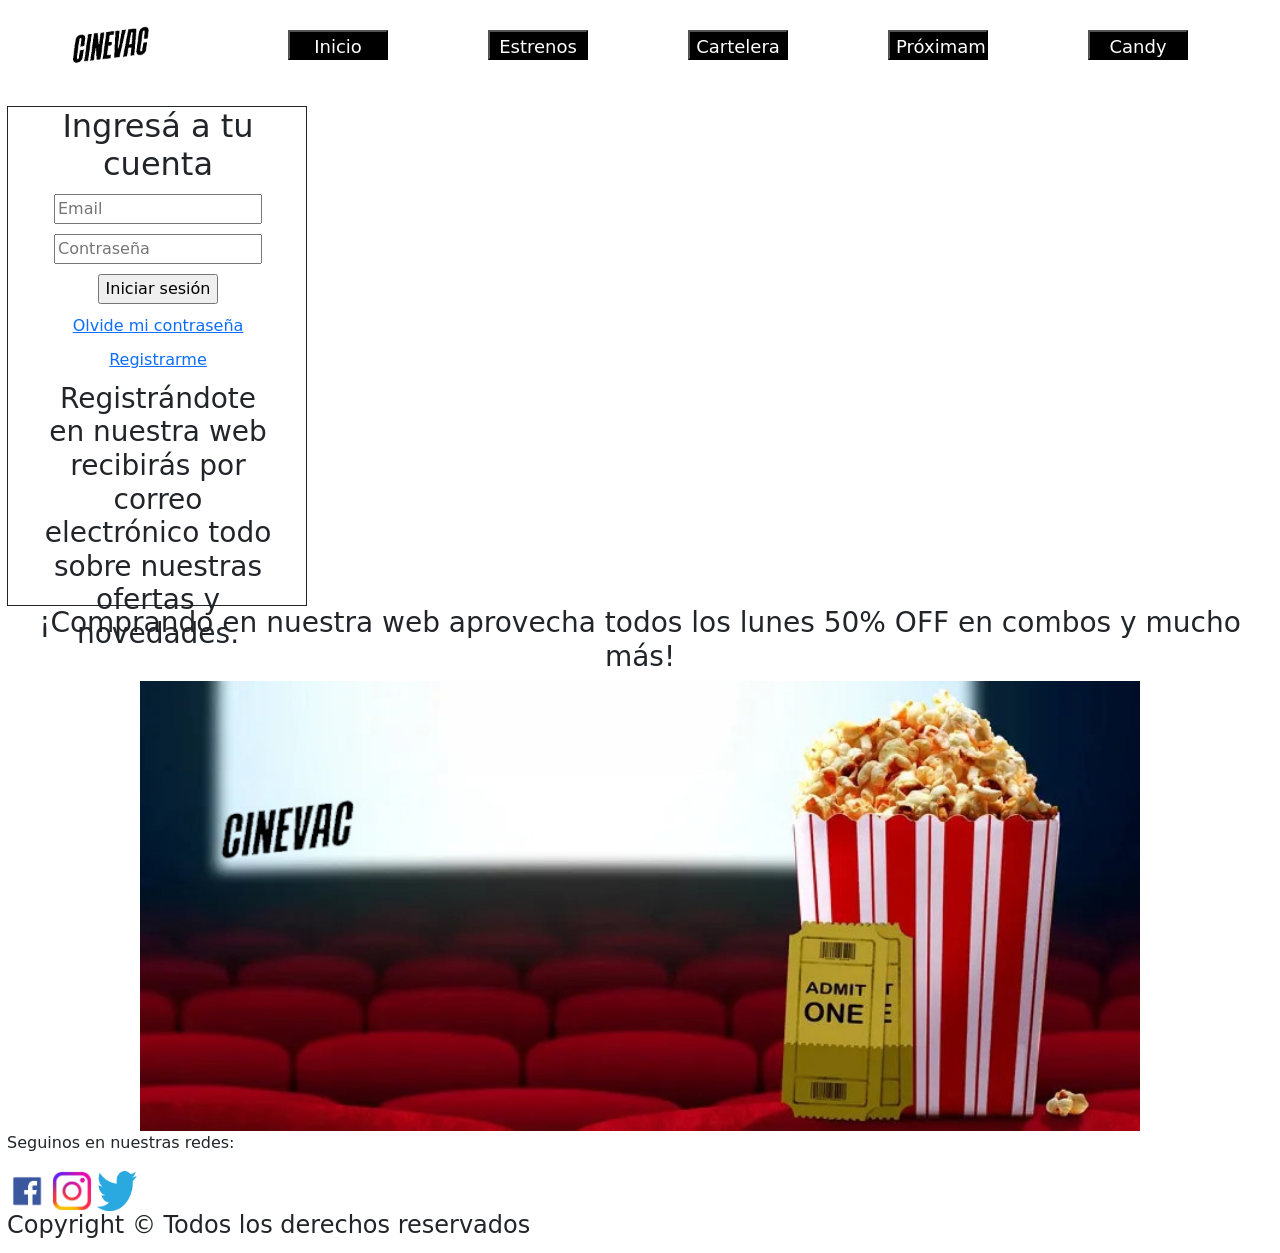
==== candy.html @ 1f055e92 "Mi primer commit" ====
<!DOCTYPE html>
<html>
<head>
		<title> CineVac </title>	
		<meta charset="utf-8">
		<meta name="viewport" content="width=device-width, initial-scale=1.0">
		<link rel="stylesheet" href="css/style.css">
		<link rel="icon" href="Recursos/logocinevac.png" />
		<link rel="preconnect" href="https://fonts.gstatic.com" crossorigin>
		<link href="https://fonts.googleapis.com/css2?family=Carlito:wght@400;700&display=swap" rel="stylesheet">
		<link href="https://cdn.jsdelivr.net/npm/bootstrap@5.3.0-alpha3/dist/css/bootstrap.min.css" rel="stylesheet" integrity="sha384-KK94CHFLLe+nY2dmCWGMq91rCGa5gtU4mk92HdvYe+M/SXH301p5ILy+dN9+nJOZ" crossorigin="anonymous">
		<script src="https://cdn.jsdelivr.net/npm/bootstrap@5.3.0-alpha3/dist/js/bootstrap.bundle.min.js" integrity="sha384-ENjdO4Dr2bkBIFxQpeoTz1HIcje39Wm4jDKdf19U8gI4ddQ3GYNS7NTKfAdVQSZe" crossorigin="anonymous"></script>
			<link>
</head>
		<meta name= "copyright" content= "google">
<body class="body">
	
	

	<header>  
		<nav class="navegador">
			<ul id="nav-list">
				<li><img class="logo-cvac" src="Recursos/logocinevac.png" alt="logo"/></li>
				<li><a href="Inicio.html" ><input type="button" value="Inicio" class="botones"/></a></li>
				<li><a href="estrenos.html" ><input type="button" value="Estrenos" class="botones"/></a></li>
				<li><a href="cartelera.html"><input type="button" value="Cartelera" class="botones"/></a></li>
				<li><a href="proximamente.html"><input type="button" value="Próximamente" class="botones"/></a></li>
				<li><a href="candy.html"><input type="button" value="Candy" class="botones"/></a></li>
			</ul>

		</nav>
	</header>
	<div>
			<div class="aside"> 
				<form>		
					
						<ul class="login">
							<li> <h2>Ingresá a tu cuenta</h2> </li>
							<li><input type="email" required="" placeholder="Email"></li>
							<li><input type="password" required="" placeholder="Contraseña"></li>
							<li><input id="btn_login" type="submit" value="Iniciar sesión"></li>
		
							<li><a href="#">Olvide mi contraseña</a></li>
							<li><a href="#"> Registrarme</a></li>
							<li><h3>Registrándote en nuestra web recibirás por correo electrónico todo sobre nuestras ofertas y novedades.</h3></li>
						</ul>
			
				</form>
			</div>
			<div class="contenedor_candy">
				<h3>¡Comprando en nuestra web aprovecha todos los lunes 50% OFF en combos y mucho más!</h3>
				<img class="foto_pocho" src="Recursos/head_cine.jpg">
			</div>
			</div>
			
				<footer class="footer">
				<p>Seguinos en nuestras redes:</p>
					<a href="#" target="_blank"> <img class="logo_red_soc"src="Recursos/logofb.png"></a>
					<a href="#" target="_blank"> <img class="logo_red_soc"src="Recursos/logoig.png"></a>
					<a href="#" target="_blank"> <img class="logo_red_soc"src="Recursos/logotw.png"></a>
					<h4>Copyright © Todos los derechos reservados</h4>
			  	</footer>
</body>
</html>
---- css/style.css ----
body {
  min-height: 100vh;
  display: grid;
  
  flex-direction: column;
  background-color: rgb(255, 255, 255);
  text-align: center;
  font-family: "Carlito", sans-serif;
  padding: 5px 7px 5px 7px;
  overflow-y: scroll;
  
 
  
}

.fuente_carlito {
  font-family: "Carlito", sans-serif;
}

.navegador {
  
  vertical-align: bottom;
  align-items: center;
  justify-content: center;
  background-color: rgb(255, 255, 255);

}

#nav-list {
  list-style-type:none;
  grid-template-columns: repeat(6, 200px);
  display: grid;
  justify-content: center;
}


#nav-list li {
  font-size: 18px;
  margin: 15px;
  
}

#nav-list li a {
  padding: 5px 7px 5px 7px; 
  text-decoration: none;
  
}


.logo-cvac {
  height: 50px;
  width: 80px;
  display: grid;
} 

/*barra de busqueda*/
.input {
  border-radius: 10px;
}
/*botones de arriba*/
.botones {
  height: 30px;
  width: 100px;
  margin: 10px;
  background-color: rgb(0, 0, 0);
  color: #ffffff;
  margin-bottom: 15px;

}
.botones:hover {
  background-color: rgb(6, 9, 212);
}

.contenedor img{
  height: 400px;
  width: 300px;
  
}
.contenedor iframe{
  margin-left: 10px;
  margin-right: 10px;
  height: 400px;
  width: 600px;
}
.mariobanner{
  display: inline-block;
  text-align: center;
  width: 950px;
  color: #000000;
}

.mariobanner img {
height: 400px;
}

.contenedor {
display: flex;
align-items: center;
justify-content: center;
margin-right: 100px;
margin-left: 100px;
background-color: rgb(0, 0, 0);

}

.contenedor p{
  width: 200px;
  color:#ffffff
}

.aside {
  float:left;
  width: 300px;
  height:500px;
  background-color: #ffffff;
  border: 1px;
  border-style: solid;
  text-align: center;
  justify-content: center;
  
}
.aside h2{
  text-align: center;
}

.login{
  list-style-type: none;
}

#btn_login:hover{
  background-color: rgb(206, 206, 211);
}

.login li{
  margin-bottom: 10px;
  margin-right: 30px;
}
.login h3{
  text-align: center;
}
.foto_pocho{
  height: 450px;
  
  width: 1000px;
}

.contenedor_candy{
  display: inline-block;
  align-items: center;
  justify-content: center; 
  text-align: center;
  
}

.logo_red_soc{
  height: 40px;
  width: 40px;
}

.footer{
margin-top: auto;
}


/* .navegador ul {
  list-style-type: none;
  text-align: center;
}
.navegador li {
  display: inline;
  text-align: center;
  margin: 0 10px 0 0;
}
navegador li a {
  padding: 5px 7px 5px 7px;
  color: #666;
  background-color: #eeeeee;
  border: 1px solid #ccc;
  text-decoration: none;
}
.navegador li a:hover {
  background-color: #333333;
  color: #ffffff;
}

.logo{
    
   margin: 0 auto;
} */
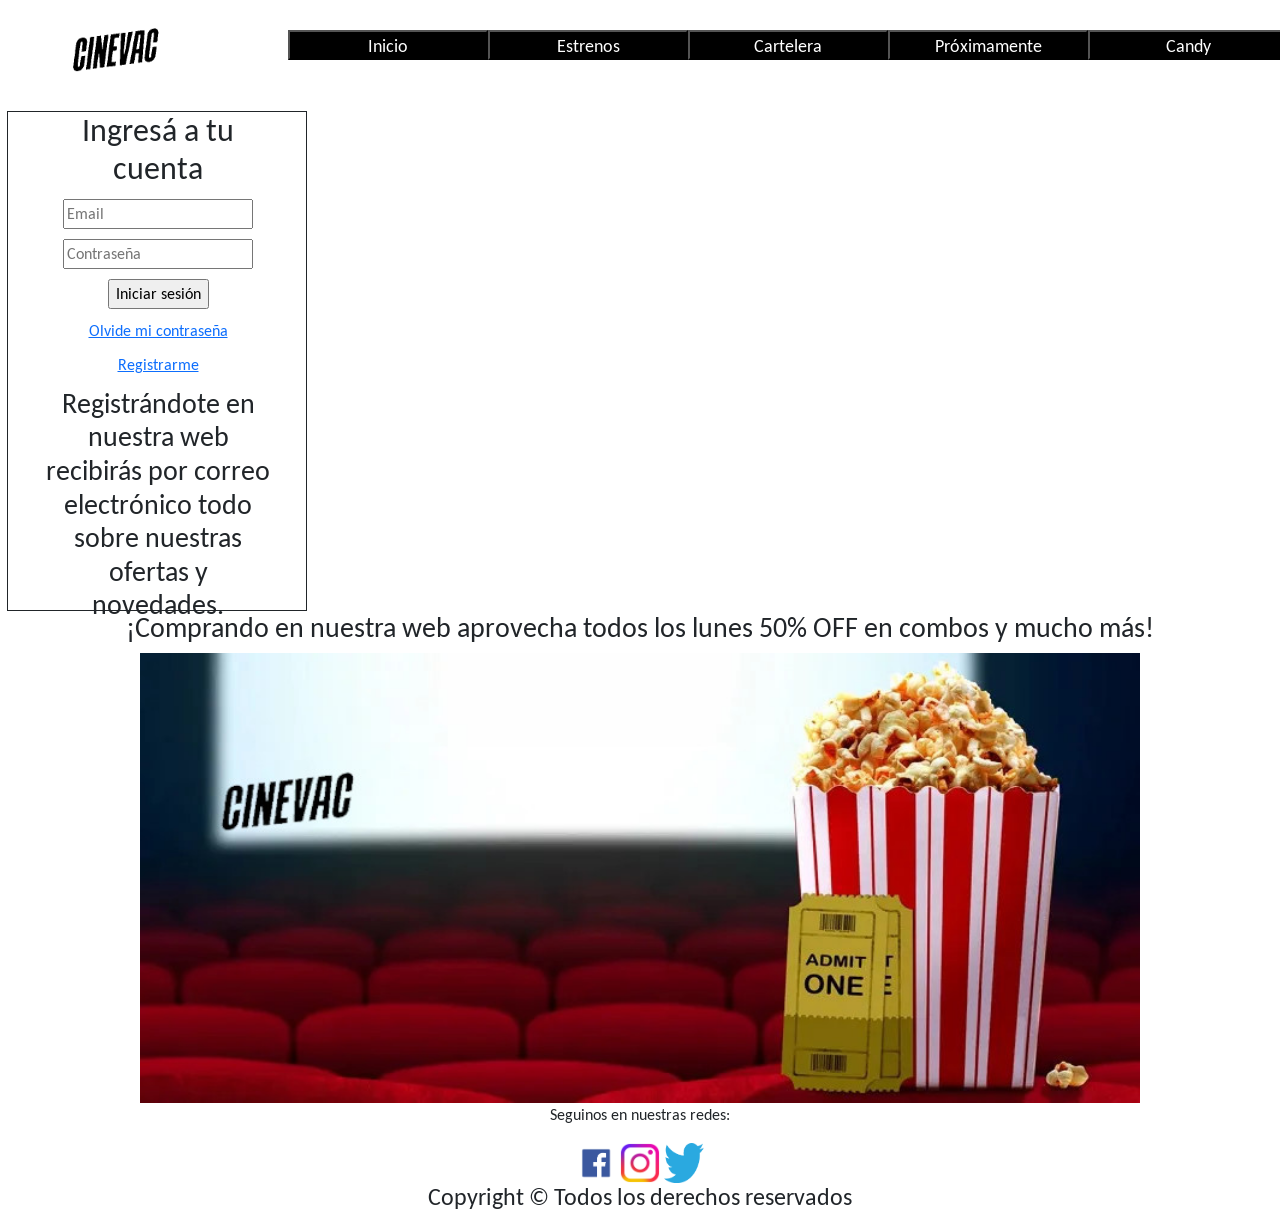
==== commit be59f870: "Primeros cambios para adaptar a boostrap" ====
--- a/candy.html
+++ b/candy.html
@@ -4,12 +4,13 @@
 		<title> CineVac </title>	
 		<meta charset="utf-8">
 		<meta name="viewport" content="width=device-width, initial-scale=1.0">
+		<link href="https://cdn.jsdelivr.net/npm/bootstrap@5.3.0-alpha3/dist/css/bootstrap.min.css" rel="stylesheet" integrity="sha384-KK94CHFLLe+nY2dmCWGMq91rCGa5gtU4mk92HdvYe+M/SXH301p5ILy+dN9+nJOZ" crossorigin="anonymous">
+    <script src="https://cdn.jsdelivr.net/npm/bootstrap@5.3.0-alpha3/dist/js/bootstrap.bundle.min.js" integrity="sha384-ENjdO4Dr2bkBIFxQpeoTz1HIcje39Wm4jDKdf19U8gI4ddQ3GYNS7NTKfAdVQSZe" crossorigin="anonymous"></script>
 		<link rel="stylesheet" href="css/style.css">
-		<link rel="icon" href="Recursos/logocinevac.png" />
+		<link rel="icon" href="Recursos/logocinevac.png"/>
 		<link rel="preconnect" href="https://fonts.gstatic.com" crossorigin>
 		<link href="https://fonts.googleapis.com/css2?family=Carlito:wght@400;700&display=swap" rel="stylesheet">
-		<link href="https://cdn.jsdelivr.net/npm/bootstrap@5.3.0-alpha3/dist/css/bootstrap.min.css" rel="stylesheet" integrity="sha384-KK94CHFLLe+nY2dmCWGMq91rCGa5gtU4mk92HdvYe+M/SXH301p5ILy+dN9+nJOZ" crossorigin="anonymous">
-		<script src="https://cdn.jsdelivr.net/npm/bootstrap@5.3.0-alpha3/dist/js/bootstrap.bundle.min.js" integrity="sha384-ENjdO4Dr2bkBIFxQpeoTz1HIcje39Wm4jDKdf19U8gI4ddQ3GYNS7NTKfAdVQSZe" crossorigin="anonymous"></script>
+		
 			<link>
 </head>
 		<meta name= "copyright" content= "google">
@@ -17,20 +18,19 @@
 	
 	
 
-	<header>  
+	<header>
 		<nav class="navegador">
-			<ul id="nav-list">
-				<li><img class="logo-cvac" src="Recursos/logocinevac.png" alt="logo"/></li>
-				<li><a href="Inicio.html" ><input type="button" value="Inicio" class="botones"/></a></li>
-				<li><a href="estrenos.html" ><input type="button" value="Estrenos" class="botones"/></a></li>
-				<li><a href="cartelera.html"><input type="button" value="Cartelera" class="botones"/></a></li>
-				<li><a href="proximamente.html"><input type="button" value="Próximamente" class="botones"/></a></li>
-				<li><a href="candy.html"><input type="button" value="Candy" class="botones"/></a></li>
+		  <ul id="nav-list">
+			<li><img class="logo-cvac" src="Recursos/logocinevac.png" alt="logo" /></li>
+			<li><a href="Inicio.html"><input type="button" value="Inicio" class="botones"/></a></li>
+			<li><a href="estrenos.html"><input type="button" value="Estrenos" class="botones"/></a></li>
+			<li><a href="cartelera.html"><input type="button" value="Cartelera" class="botones"/></a></li>
+			<li><a href="proximamente.html"><input type="button" value="Próximamente" class="botones"/></a></li>
+			<li><a href="candy.html"><input type="button" value="Candy" class="botones"/></a></li>
 			</ul>
-
-		</nav>
-	</header>
-	<div>
+		  </nav>
+	  </header>
+			<div>
 			<div class="aside"> 
 				<form>		
 					
--- a/css/style.css
+++ b/css/style.css
@@ -1,10 +1,9 @@
 
-body {
+.body {
   min-height: 100vh;
   display: grid;
-  
   flex-direction: column;
-  background-color: rgb(255, 255, 255);
+  background-color:  #ffffff;
   text-align: center;
   font-family: "Carlito", sans-serif;
   padding: 5px 7px 5px 7px;
@@ -19,12 +18,10 @@
 }
 
 .navegador {
-  
   vertical-align: bottom;
   align-items: center;
   justify-content: center;
-  background-color: rgb(255, 255, 255);
-
+  background-color: #ffffff;
 }
 
 #nav-list {
@@ -32,6 +29,7 @@
   grid-template-columns: repeat(6, 200px);
   display: grid;
   justify-content: center;
+  background-color: #ffffff
 }
 
 
@@ -49,9 +47,10 @@
 
 
 .logo-cvac {
-  height: 50px;
-  width: 80px;
+  height: 60px;
+  width: 90px;
   display: grid;
+  align-items: center;
 } 
 
 /*barra de busqueda*/
@@ -61,9 +60,9 @@
 /*botones de arriba*/
 .botones {
   height: 30px;
-  width: 100px;
+  width: 200px;
   margin: 10px;
-  background-color: rgb(0, 0, 0);
+  background-color: #000000;
   color: #ffffff;
   margin-bottom: 15px;
 
@@ -73,15 +72,16 @@
 }
 
 .contenedor img{
-  height: 400px;
-  width: 300px;
-  
+height: 400px;
+width: 350px;
 }
 .contenedor iframe{
   margin-left: 10px;
   margin-right: 10px;
   height: 400px;
-  width: 600px;
+  width: 500px;
+
+  
 }
 .mariobanner{
   display: inline-block;
@@ -92,20 +92,20 @@
 
 .mariobanner img {
 height: 400px;
+
 }
 
 .contenedor {
+
 display: flex;
 align-items: center;
 justify-content: center;
-margin-right: 100px;
-margin-left: 100px;
-background-color: rgb(0, 0, 0);
+background-color: #000000;
 
 }
-
+ 
 .contenedor p{
-  width: 200px;
+  
   color:#ffffff
 }
 
@@ -162,6 +162,15 @@
 margin-top: auto;
 }
 
+@media screen and (max-width: 576px){
+  .container{
+    width: 100%;
+  }
+   
+  }
+
+
+
 
 /* .navegador ul {
   list-style-type: none;
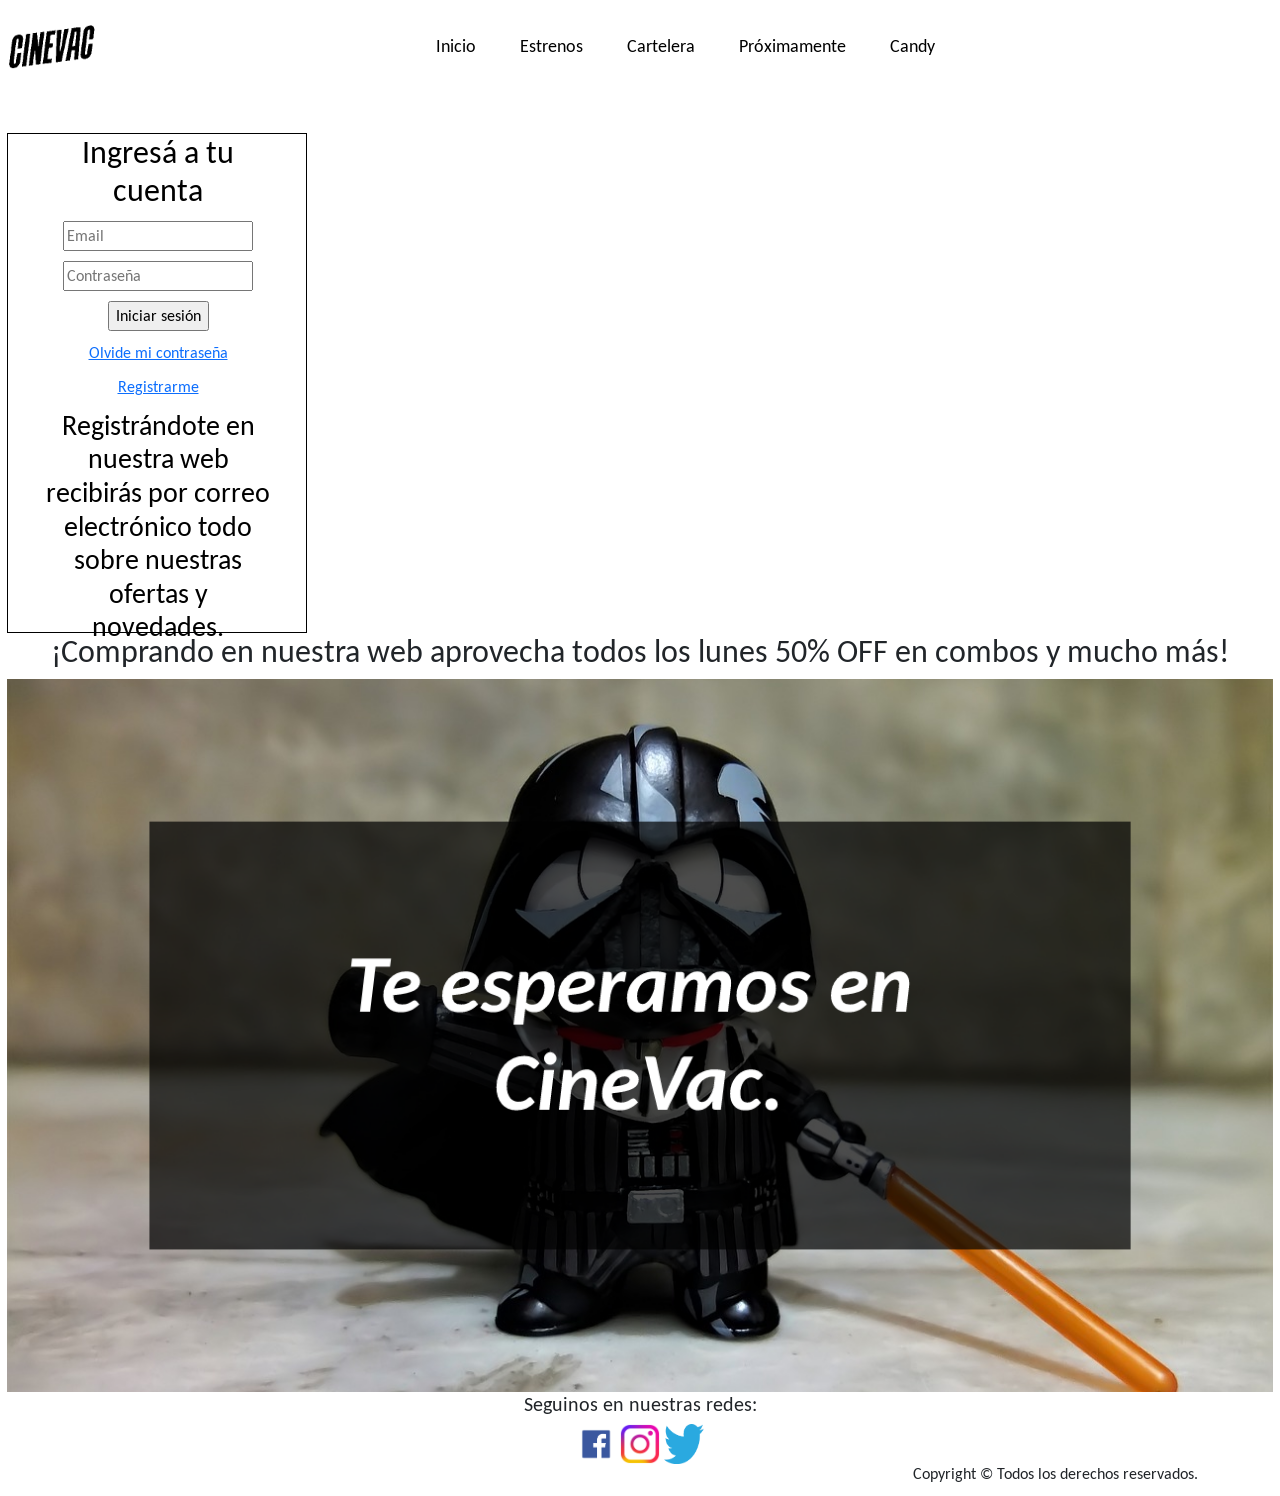
==== commit 68aa87e8: "se hicieron resposivos estrenos y cartelera, adaptandolos a vista mobile, se cambio la foto de candy" ====
--- a/candy.html
+++ b/candy.html
@@ -1,65 +1,75 @@
 <!DOCTYPE html>
 <html>
-<head>
+	<head>
 		<title> CineVac </title>	
 		<meta charset="utf-8">
 		<meta name="viewport" content="width=device-width, initial-scale=1.0">
 		<link href="https://cdn.jsdelivr.net/npm/bootstrap@5.3.0-alpha3/dist/css/bootstrap.min.css" rel="stylesheet" integrity="sha384-KK94CHFLLe+nY2dmCWGMq91rCGa5gtU4mk92HdvYe+M/SXH301p5ILy+dN9+nJOZ" crossorigin="anonymous">
-    <script src="https://cdn.jsdelivr.net/npm/bootstrap@5.3.0-alpha3/dist/js/bootstrap.bundle.min.js" integrity="sha384-ENjdO4Dr2bkBIFxQpeoTz1HIcje39Wm4jDKdf19U8gI4ddQ3GYNS7NTKfAdVQSZe" crossorigin="anonymous"></script>
+    	<script src="https://cdn.jsdelivr.net/npm/bootstrap@5.3.0-alpha3/dist/js/bootstrap.bundle.min.js" integrity="sha384-ENjdO4Dr2bkBIFxQpeoTz1HIcje39Wm4jDKdf19U8gI4ddQ3GYNS7NTKfAdVQSZe" crossorigin="anonymous"></script>
 		<link rel="stylesheet" href="css/style.css">
 		<link rel="icon" href="Recursos/logocinevac.png"/>
 		<link rel="preconnect" href="https://fonts.gstatic.com" crossorigin>
 		<link href="https://fonts.googleapis.com/css2?family=Carlito:wght@400;700&display=swap" rel="stylesheet">
-		
-			<link>
-</head>
 		<meta name= "copyright" content= "google">
-<body class="body">
-	
-	
+	</head>
 
-	<header>
-		<nav class="navegador">
-		  <ul id="nav-list">
-			<li><img class="logo-cvac" src="Recursos/logocinevac.png" alt="logo" /></li>
-			<li><a href="Inicio.html"><input type="button" value="Inicio" class="botones"/></a></li>
-			<li><a href="estrenos.html"><input type="button" value="Estrenos" class="botones"/></a></li>
-			<li><a href="cartelera.html"><input type="button" value="Cartelera" class="botones"/></a></li>
-			<li><a href="proximamente.html"><input type="button" value="Próximamente" class="botones"/></a></li>
-			<li><a href="candy.html"><input type="button" value="Candy" class="botones"/></a></li>
-			</ul>
-		  </nav>
-	  </header>
+	<body class="body">
+		<header>
+			<nav class="navbar navbar-expand-lg navbar-light">
+			<img src="Recursos/logocinevac.png" alt="logo" class="logo-cvac">
+			<div class="collapse navbar-collapse" id="nav-list">
+				<ul class="navbar-nav ml-auto">
+				<li class="nav-item"> <a class="nav-link" href="Inicio.html">Inicio</a></li>
+				<li class="nav-item"> <a class="nav-link" href="estrenos.html">Estrenos</a></li>
+				<li class="nav-item"> <a class="nav-link" href="cartelera.html">Cartelera</a></li>
+				<li class="nav-item"> <a class="nav-link" href="proximamente.html">Próximamente</a></li>
+				<li class="nav-item"> <a class="nav-link" href="candy.html">Candy</a></li>
+				</ul>
+			</div>
+			</nav>
+		</header>
+
 			<div>
-			<div class="aside"> 
-				<form>		
-					
+				<div class="aside"> 
+					<form>	
 						<ul class="login">
 							<li> <h2>Ingresá a tu cuenta</h2> </li>
 							<li><input type="email" required="" placeholder="Email"></li>
 							<li><input type="password" required="" placeholder="Contraseña"></li>
 							<li><input id="btn_login" type="submit" value="Iniciar sesión"></li>
-		
 							<li><a href="#">Olvide mi contraseña</a></li>
 							<li><a href="#"> Registrarme</a></li>
-							<li><h3>Registrándote en nuestra web recibirás por correo electrónico todo sobre nuestras ofertas y novedades.</h3></li>
+							<li><h3>Registrándote en nuestra web recibirás por correo electrónico todo sobre nuestras ofertas y novedades.</h3></li>	
 						</ul>
+
+					</form>
+				</div>
 			
-				</form>
+				<div class="contenedor_candy row">
+					<h2 class="text-center">¡Comprando en nuestra web aprovecha todos los lunes 50% OFF en combos y mucho más!</h2>
+						<div class="col-lg-6 col-sm-12"> 
+						</div>
+						<img class="img-fluid" src="Recursos/teesperamos.png">
+				</div>
 			</div>
-			<div class="contenedor_candy">
-				<h3>¡Comprando en nuestra web aprovecha todos los lunes 50% OFF en combos y mucho más!</h3>
-				<img class="foto_pocho" src="Recursos/head_cine.jpg">
-			</div>
-			</div>
-			
-				<footer class="footer">
-				<p>Seguinos en nuestras redes:</p>
-					<a href="#" target="_blank"> <img class="logo_red_soc"src="Recursos/logofb.png"></a>
-					<a href="#" target="_blank"> <img class="logo_red_soc"src="Recursos/logoig.png"></a>
-					<a href="#" target="_blank"> <img class="logo_red_soc"src="Recursos/logotw.png"></a>
-					<h4>Copyright © Todos los derechos reservados</h4>
-			  	</footer>
-</body>
+
+			<footer>
+				<div class="container">
+				  <div class="row">
+					<div class="col-12">
+					  <h5 class="col-12">Seguinos en nuestras redes:</h5>
+					  
+						<a href="#" target="_blank"><img class="logo_red_soc" src="Recursos/logofb.png" alt="Facebook"></a>
+						<a href="#" target="_blank"><img class="logo_red_soc" src="Recursos/logoig.png" alt="Instagram"></a>
+						<a href="#" target="_blank"><img class="logo_red_soc" src="Recursos/logotw.png" alt="Twitter"></a>
+					  </div>
+					</div>
+					<div class="col-12">
+					  <h6 class="text-end">Copyright © Todos los derechos reservados.</h6>
+					</div>
+				  </div>
+				
+			  </footer>
+	</body>
 </html>
   
--- a/css/style.css
+++ b/css/style.css
@@ -8,28 +8,21 @@
   font-family: "Carlito", sans-serif;
   padding: 5px 7px 5px 7px;
   overflow-y: scroll;
-  
- 
-  
 }
 
 .fuente_carlito {
   font-family: "Carlito", sans-serif;
 }
 
-.navegador {
-  vertical-align: bottom;
-  align-items: center;
-  justify-content: center;
-  background-color: #ffffff;
-}
 
 #nav-list {
   list-style-type:none;
   grid-template-columns: repeat(6, 200px);
   display: grid;
   justify-content: center;
-  background-color: #ffffff
+  background-color: #ffffff;
+  
+  
 }
 
 
@@ -42,9 +35,12 @@
 #nav-list li a {
   padding: 5px 7px 5px 7px; 
   text-decoration: none;
-  
+  color: #000000;
 }
 
+#nav-list li a:hover {
+  color: #002fff;
+}
 
 .logo-cvac {
   height: 60px;
@@ -68,16 +64,29 @@
 
 }
 .botones:hover {
-  background-color: rgb(6, 9, 212);
+  background-color: rgb(35, 33, 190);
+}
+
+.contenedor {
+  display: flex;
+  align-items: center;
+  justify-content: center ;
+  background-color: #000000;
+  width: 100%;
+}
+
+
+.contenedor p{
+  margin-left: 35px;
+  color:#ffffff
 }
 
 .contenedor img{
 height: 400px;
 width: 350px;
 }
+
 .contenedor iframe{
-  margin-left: 10px;
-  margin-right: 10px;
   height: 400px;
   width: 500px;
 
@@ -95,25 +104,14 @@
 
 }
 
-.contenedor {
-
-display: flex;
-align-items: center;
-justify-content: center;
-background-color: #000000;
-
-}
- 
-.contenedor p{
-  
-  color:#ffffff
-}
 
 .aside {
   float:left;
   width: 300px;
   height:500px;
+  margin-top: 45px;
   background-color: #ffffff;
+  color: #000000;
   border: 1px;
   border-style: solid;
   text-align: center;
@@ -128,29 +126,19 @@
   list-style-type: none;
 }
 
-#btn_login:hover{
-  background-color: rgb(206, 206, 211);
-}
-
 .login li{
   margin-bottom: 10px;
   margin-right: 30px;
+  
 }
-.login h3{
-  text-align: center;
-}
-.foto_pocho{
-  height: 450px;
-  
-  width: 1000px;
-}
+
 
 .contenedor_candy{
   display: inline-block;
   align-items: center;
   justify-content: center; 
   text-align: center;
-  
+
 }
 
 .logo_red_soc{
@@ -158,19 +146,20 @@
   width: 40px;
 }
 
-.footer{
-margin-top: auto;
+
+
+.navbar-nav .nav-link{
+  color: rgb(0, 0, 0);
 }
 
-@media screen and (max-width: 576px){
-  .container{
-    width: 100%;
-  }
-   
-  }
+.navbar-nav .nav-link:hover {
+  color: rgb(0, 46, 252);
+}
 
-
-
+.container h3{
+  margin-top: 35px;
+  margin-bottom: 5px;
+}
 
 /* .navegador ul {
   list-style-type: none;
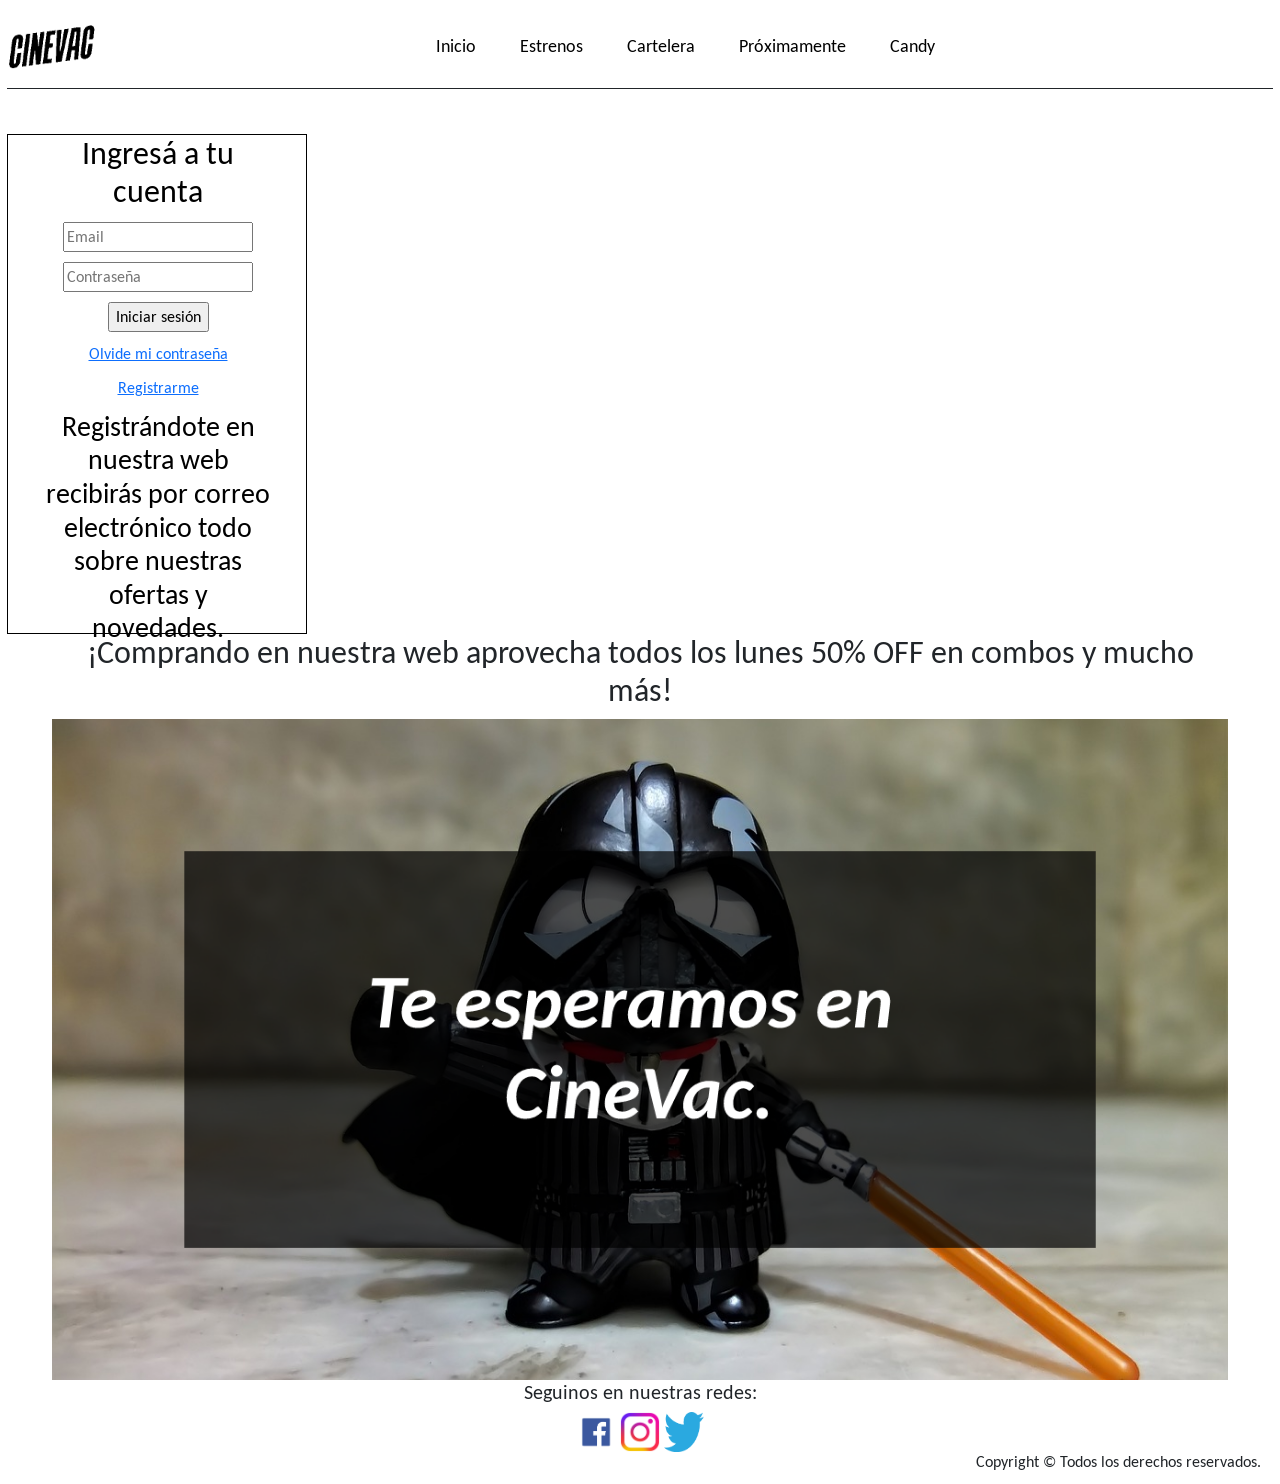
==== commit 83ecba8b: "se agrego media queries para ajustar el tamaño de todos los elementos de estrenos y cartelera para l" ====
--- a/candy.html
+++ b/candy.html
@@ -15,18 +15,20 @@
 
 	<body class="body">
 		<header>
-			<nav class="navbar navbar-expand-lg navbar-light">
-			<img src="Recursos/logocinevac.png" alt="logo" class="logo-cvac">
-			<div class="collapse navbar-collapse" id="nav-list">
-				<ul class="navbar-nav ml-auto">
-				<li class="nav-item"> <a class="nav-link" href="Inicio.html">Inicio</a></li>
-				<li class="nav-item"> <a class="nav-link" href="estrenos.html">Estrenos</a></li>
-				<li class="nav-item"> <a class="nav-link" href="cartelera.html">Cartelera</a></li>
-				<li class="nav-item"> <a class="nav-link" href="proximamente.html">Próximamente</a></li>
-				<li class="nav-item"> <a class="nav-link" href="candy.html">Candy</a></li>
-				</ul>
+			<div class="encabezado">
+				<nav class="navbar navbar-expand-lg navbar-light">
+				<img src="Recursos/logocinevac.png" alt="logo" class="logo-cvac">
+				<div class="collapse navbar-collapse" id="nav-list">
+					<ul class="navbar-nav ml-auto">
+					<li class="nav-item"> <a class="nav-link" href="Inicio.html">Inicio</a></li>
+					<li class="nav-item"> <a class="nav-link" href="estrenos.html">Estrenos</a></li>
+					<li class="nav-item"> <a class="nav-link" href="cartelera.html">Cartelera</a></li>
+					<li class="nav-item"> <a class="nav-link" href="proximamente.html">Próximamente</a></li>
+					<li class="nav-item"> <a class="nav-link" href="candy.html">Candy</a></li>
+					</ul>
+				</div>
+				</nav>
 			</div>
-			</nav>
 		</header>
 
 			<div>
@@ -54,22 +56,19 @@
 			</div>
 
 			<footer>
-				<div class="container">
-				  <div class="row">
-					<div class="col-12">
-					  <h5 class="col-12">Seguinos en nuestras redes:</h5>
-					  
-						<a href="#" target="_blank"><img class="logo_red_soc" src="Recursos/logofb.png" alt="Facebook"></a>
-						<a href="#" target="_blank"><img class="logo_red_soc" src="Recursos/logoig.png" alt="Instagram"></a>
-						<a href="#" target="_blank"><img class="logo_red_soc" src="Recursos/logotw.png" alt="Twitter"></a>
-					  </div>
+				<div class="container-fluid">
+					<div class="row">
+						<div class="col-12">
+							<h5 class="col-12">Seguinos en nuestras redes:</h5>
+							<a href="#" target="_blank"><img class="logo_red_soc" src="Recursos/logofb.png" alt="Facebook"></a>
+							<a href="#" target="_blank"><img class="logo_red_soc" src="Recursos/logoig.png" alt="Instagram"></a>
+							<a href="#" target="_blank"><img class="logo_red_soc" src="Recursos/logotw.png" alt="Twitter"></a>
+						</div>
 					</div>
 					<div class="col-12">
-					  <h6 class="text-end">Copyright © Todos los derechos reservados.</h6>
+						<h6 class="text-end">Copyright © Todos los derechos reservados.</h6>
 					</div>
-				  </div>
-				
-			  </footer>
+				</div>
+			</footer>
 	</body>
 </html>
-  
--- a/css/style.css
+++ b/css/style.css
@@ -8,6 +8,12 @@
   font-family: "Carlito", sans-serif;
   padding: 5px 7px 5px 7px;
   overflow-y: scroll;
+  border-color: #000000;
+}
+
+.encabezado{
+  border-bottom: 1px solid;
+  
 }
 
 .fuente_carlito {
@@ -49,10 +55,7 @@
   align-items: center;
 } 
 
-/*barra de busqueda*/
-.input {
-  border-radius: 10px;
-}
+
 /*botones de arriba*/
 .botones {
   height: 30px;
@@ -138,7 +141,7 @@
   align-items: center;
   justify-content: center; 
   text-align: center;
-
+  width: 1200px;
 }
 
 .logo_red_soc{
@@ -156,10 +159,31 @@
   color: rgb(0, 46, 252);
 }
 
+.container h1{
+  margin-top: 20px;
+  margin-bottom: 5px;
+}
+
 .container h3{
   margin-top: 35px;
   margin-bottom: 5px;
 }
+
+@media screen and (max-width: 400px){
+    img.logo-cvac{ width: 200px; height: 130px;}
+    #nav-list li{ font-size:3rem;}
+    h1 {font-size: 4rem;}
+    h3 {font-size: 3rem;}
+    p {font-size: 2.5rem;}
+    img.img-fluid {width: 700px ; height: 800px ;}
+    iframe.embed-responsive-item {width: 900px; height: 500px;}
+    h5{font-size: 2.5rem;}
+    h6{font-size: 2rem;}
+    img.logo_red_soc{width: 60px ; height: 60px;}
+    }
+
+ 
+
 
 /* .navegador ul {
   list-style-type: none;
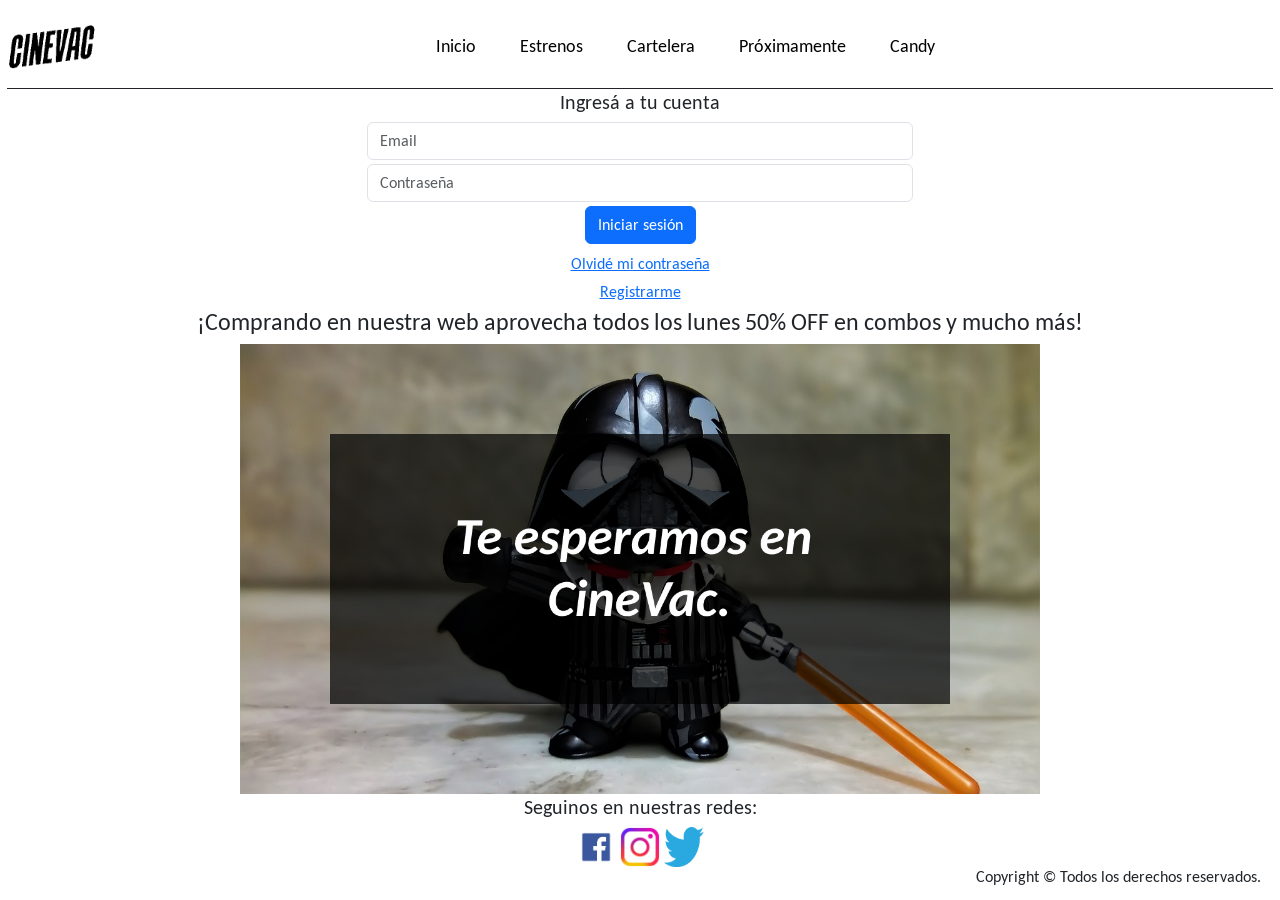
==== commit 092d2218: "Todas las paginas estan resposive, se agrego funcionalidad en la media query, se aplicaron variables" ====
--- a/candy.html
+++ b/candy.html
@@ -1,11 +1,12 @@
 <!DOCTYPE html>
 <html>
 	<head>
-		<title> CineVac </title>	
+		<title> Candy </title>	
 		<meta charset="utf-8">
 		<meta name="viewport" content="width=device-width, initial-scale=1.0">
 		<link href="https://cdn.jsdelivr.net/npm/bootstrap@5.3.0-alpha3/dist/css/bootstrap.min.css" rel="stylesheet" integrity="sha384-KK94CHFLLe+nY2dmCWGMq91rCGa5gtU4mk92HdvYe+M/SXH301p5ILy+dN9+nJOZ" crossorigin="anonymous">
     	<script src="https://cdn.jsdelivr.net/npm/bootstrap@5.3.0-alpha3/dist/js/bootstrap.bundle.min.js" integrity="sha384-ENjdO4Dr2bkBIFxQpeoTz1HIcje39Wm4jDKdf19U8gI4ddQ3GYNS7NTKfAdVQSZe" crossorigin="anonymous"></script>
+		<link rel="stylesheet" href="https://cdnjs.cloudflare.com/ajax/libs/animate.css/4.1.1/animate.min.css"/>
 		<link rel="stylesheet" href="css/style.css">
 		<link rel="icon" href="Recursos/logocinevac.png"/>
 		<link rel="preconnect" href="https://fonts.gstatic.com" crossorigin>
@@ -17,7 +18,7 @@
 		<header>
 			<div class="encabezado">
 				<nav class="navbar navbar-expand-lg navbar-light">
-				<img src="Recursos/logocinevac.png" alt="logo" class="logo-cvac">
+				<img src="Recursos/logocinevac.png" alt="logo" class="logo-cvac animate__animated animate__backInLeft">
 				<div class="collapse navbar-collapse" id="nav-list">
 					<ul class="navbar-nav ml-auto">
 					<li class="nav-item"> <a class="nav-link" href="Inicio.html">Inicio</a></li>
@@ -31,44 +32,56 @@
 			</div>
 		</header>
 
-			<div>
-				<div class="aside"> 
-					<form>	
-						<ul class="login">
-							<li> <h2>Ingresá a tu cuenta</h2> </li>
-							<li><input type="email" required="" placeholder="Email"></li>
-							<li><input type="password" required="" placeholder="Contraseña"></li>
-							<li><input id="btn_login" type="submit" value="Iniciar sesión"></li>
-							<li><a href="#">Olvide mi contraseña</a></li>
-							<li><a href="#"> Registrarme</a></li>
-							<li><h3>Registrándote en nuestra web recibirás por correo electrónico todo sobre nuestras ofertas y novedades.</h3></li>	
-						</ul>
-
-					</form>
+		<main>
+				<div class="container">
+					<div class="row">
+						<div class="col-md-6 offset-md-3">
+						<form>
+							<div class="text-center">
+								<h5 class="mb-2">Ingresá a tu cuenta</h5>
+							</div>
+							<div class="form-group mb-1">
+								<input type="email" class="form-control" required="" placeholder="Email">
+							</div>
+							<div class="form-group mb-1">
+								<input type="password" class="form-control" required="" placeholder="Contraseña">
+							</div>
+							<div class="form-group mb-2">
+								<input id="btn_login" type="submit" class="btn btn-primary btn-block" value="Iniciar sesión">
+							</div>
+							<div class="text-center mb-1">
+								<a href="#">Olvidé mi contraseña</a>
+							</div>
+							<div class="text-center mb-1">
+								<a href="#">Registrarme</a>
+							</div>
+						</form>
+						</div>
+					</div>
 				</div>
-			
-				<div class="contenedor_candy row">
-					<h2 class="text-center">¡Comprando en nuestra web aprovecha todos los lunes 50% OFF en combos y mucho más!</h2>
-						<div class="col-lg-6 col-sm-12"> 
-						</div>
-						<img class="img-fluid" src="Recursos/teesperamos.png">
+				
+				<div class="container contenedor_candy">
+					<h2 class="text-center subtitulo">¡Comprando en nuestra web aprovecha todos los lunes 50% OFF en combos y mucho más!</h2>
+					<div class="col-lg-12 col-sm-4">
+						<img class="col-lg-12 col-sm-4 img-fluid-candy" src="Recursos/teesperamos.png" alt="CineVac" title="CineVac">
+					</div>
 				</div>
-			</div>
-
+		</main>
+		
 			<footer>
 				<div class="container-fluid">
 					<div class="row">
-						<div class="col-12">
-							<h5 class="col-12">Seguinos en nuestras redes:</h5>
+						
+						<div class="col-lg-12 col-sm-12 ">
+							<h5 class="col-lg-12 col-sm-12">Seguinos en nuestras redes:</h5>	
 							<a href="#" target="_blank"><img class="logo_red_soc" src="Recursos/logofb.png" alt="Facebook"></a>
 							<a href="#" target="_blank"><img class="logo_red_soc" src="Recursos/logoig.png" alt="Instagram"></a>
 							<a href="#" target="_blank"><img class="logo_red_soc" src="Recursos/logotw.png" alt="Twitter"></a>
 						</div>
 					</div>
-					<div class="col-12">
 						<h6 class="text-end">Copyright © Todos los derechos reservados.</h6>
-					</div>
 				</div>
+			
 			</footer>
 	</body>
 </html>
--- a/css/style.css
+++ b/css/style.css
@@ -1,9 +1,36 @@
+/* Variables de estilo*/
+/* Variables de color*/
+/*HEADER*/
+.encabezado {
+  border-bottom: 1px solid;
+}
 
+#nav-list {
+  list-style-type: none;
+  grid-template-columns: repeat(6, 200px);
+  display: grid;
+  justify-content: center;
+  background-color: #ffffff;
+}
+#nav-list li {
+  font-size: 18px;
+  margin: 15px;
+}
+#nav-list a {
+  padding: 5px 7px 5px 7px;
+  text-decoration: none;
+  color: #000000;
+}
+#nav-list a:hover {
+  color: #0575f5;
+}
+
+/*BODY*/
 .body {
   min-height: 100vh;
   display: grid;
   flex-direction: column;
-  background-color:  #ffffff;
+  background-color: #ffffff;
   text-align: center;
   font-family: "Carlito", sans-serif;
   padding: 5px 7px 5px 7px;
@@ -11,41 +38,59 @@
   border-color: #000000;
 }
 
-.encabezado{
-  border-bottom: 1px solid;
-  
-}
-
 .fuente_carlito {
   font-family: "Carlito", sans-serif;
 }
 
-
-#nav-list {
-  list-style-type:none;
-  grid-template-columns: repeat(6, 200px);
-  display: grid;
+/*GENERALES*/
+.contenedor {
+  display: flex;
+  align-items: center;
   justify-content: center;
-  background-color: #ffffff;
-  
-  
+  background-color: #000000;
+  width: 100%;
+}
+.contenedor p {
+  margin-left: 35px;
+  color: #ffffff;
+}
+.contenedor img {
+  height: 425px;
+  width: 350px;
+}
+.contenedor iframe {
+  height: 400px;
+  width: 500px;
 }
 
-
-#nav-list li {
-  font-size: 18px;
-  margin: 15px;
-  
+.container h1 {
+  margin-top: 20px;
+  margin-bottom: 5px;
+  font-size: 2rem;
+}
+.container h2 {
+  font-size: 1.5rem;
+}
+.container h3 {
+  margin-top: 35px;
+  margin-bottom: 5px;
 }
 
-#nav-list li a {
-  padding: 5px 7px 5px 7px; 
-  text-decoration: none;
-  color: #000000;
+.contenedor_candy {
+  display: inline-block;
+  align-items: center;
+  justify-content: center;
+  text-align: center;
+}
+.contenedor_candy img {
+  width: 800px;
+  height: 450px;
 }
 
-#nav-list li a:hover {
-  color: #002fff;
+/*LOGOS*/
+.logo_red_soc {
+  height: 40px;
+  width: 40px;
 }
 
 .logo-cvac {
@@ -53,160 +98,69 @@
   width: 90px;
   display: grid;
   align-items: center;
-} 
-
-
-/*botones de arriba*/
-.botones {
-  height: 30px;
-  width: 200px;
-  margin: 10px;
-  background-color: #000000;
-  color: #ffffff;
-  margin-bottom: 15px;
-
-}
-.botones:hover {
-  background-color: rgb(35, 33, 190);
 }
 
-.contenedor {
-  display: flex;
-  align-items: center;
-  justify-content: center ;
-  background-color: #000000;
-  width: 100%;
+@media screen and (max-width: 400px) {
+  img.logo-cvac {
+    width: 200px;
+    height: 130px;
+  }
+  #nav-list li {
+    font-size: 3rem;
+  }
+  .container h1 {
+    font-size: 4rem;
+  }
+  .container h2 {
+    font-size: 3.5rem;
+  }
+  h3 {
+    font-size: 3rem;
+  }
+  h5 {
+    font-size: 2.5rem;
+  }
+  h6 {
+    font-size: 2rem;
+  }
+  p {
+    font-size: 2.5rem;
+  }
+  img.img-fluid {
+    width: 700px;
+    height: 800px;
+  }
+  img.img-fluid-banner {
+    width: 100%;
+  }
+  img.img-fluid-candy {
+    width: 100%;
+    height: 700px;
+  }
+  iframe.embed-responsive-item {
+    width: 900px;
+    height: 500px;
+  }
+  img.logo_red_soc {
+    width: 60px;
+    height: 60px;
+  }
+  input.form-control {
+    width: 100%;
+    height: 100px;
+    font-size: 2.5rem;
+  }
+  input.btn {
+    width: 400px;
+    height: 100px;
+    font-size: 2rem;
+  }
+  div.text-center {
+    font-size: 2.5rem;
+  }
+  .contenedor_candy {
+    width: 100%;
+  }
 }
 
-
-.contenedor p{
-  margin-left: 35px;
-  color:#ffffff
-}
-
-.contenedor img{
-height: 400px;
-width: 350px;
-}
-
-.contenedor iframe{
-  height: 400px;
-  width: 500px;
-
-  
-}
-.mariobanner{
-  display: inline-block;
-  text-align: center;
-  width: 950px;
-  color: #000000;
-}
-
-.mariobanner img {
-height: 400px;
-
-}
-
-
-.aside {
-  float:left;
-  width: 300px;
-  height:500px;
-  margin-top: 45px;
-  background-color: #ffffff;
-  color: #000000;
-  border: 1px;
-  border-style: solid;
-  text-align: center;
-  justify-content: center;
-  
-}
-.aside h2{
-  text-align: center;
-}
-
-.login{
-  list-style-type: none;
-}
-
-.login li{
-  margin-bottom: 10px;
-  margin-right: 30px;
-  
-}
-
-
-.contenedor_candy{
-  display: inline-block;
-  align-items: center;
-  justify-content: center; 
-  text-align: center;
-  width: 1200px;
-}
-
-.logo_red_soc{
-  height: 40px;
-  width: 40px;
-}
-
-
-
-.navbar-nav .nav-link{
-  color: rgb(0, 0, 0);
-}
-
-.navbar-nav .nav-link:hover {
-  color: rgb(0, 46, 252);
-}
-
-.container h1{
-  margin-top: 20px;
-  margin-bottom: 5px;
-}
-
-.container h3{
-  margin-top: 35px;
-  margin-bottom: 5px;
-}
-
-@media screen and (max-width: 400px){
-    img.logo-cvac{ width: 200px; height: 130px;}
-    #nav-list li{ font-size:3rem;}
-    h1 {font-size: 4rem;}
-    h3 {font-size: 3rem;}
-    p {font-size: 2.5rem;}
-    img.img-fluid {width: 700px ; height: 800px ;}
-    iframe.embed-responsive-item {width: 900px; height: 500px;}
-    h5{font-size: 2.5rem;}
-    h6{font-size: 2rem;}
-    img.logo_red_soc{width: 60px ; height: 60px;}
-    }
-
- 
-
-
-/* .navegador ul {
-  list-style-type: none;
-  text-align: center;
-}
-.navegador li {
-  display: inline;
-  text-align: center;
-  margin: 0 10px 0 0;
-}
-navegador li a {
-  padding: 5px 7px 5px 7px;
-  color: #666;
-  background-color: #eeeeee;
-  border: 1px solid #ccc;
-  text-decoration: none;
-}
-.navegador li a:hover {
-  background-color: #333333;
-  color: #ffffff;
-}
-
-.logo{
-    
-   margin: 0 auto;
-} */
+/*# sourceMappingURL=style.css.map */
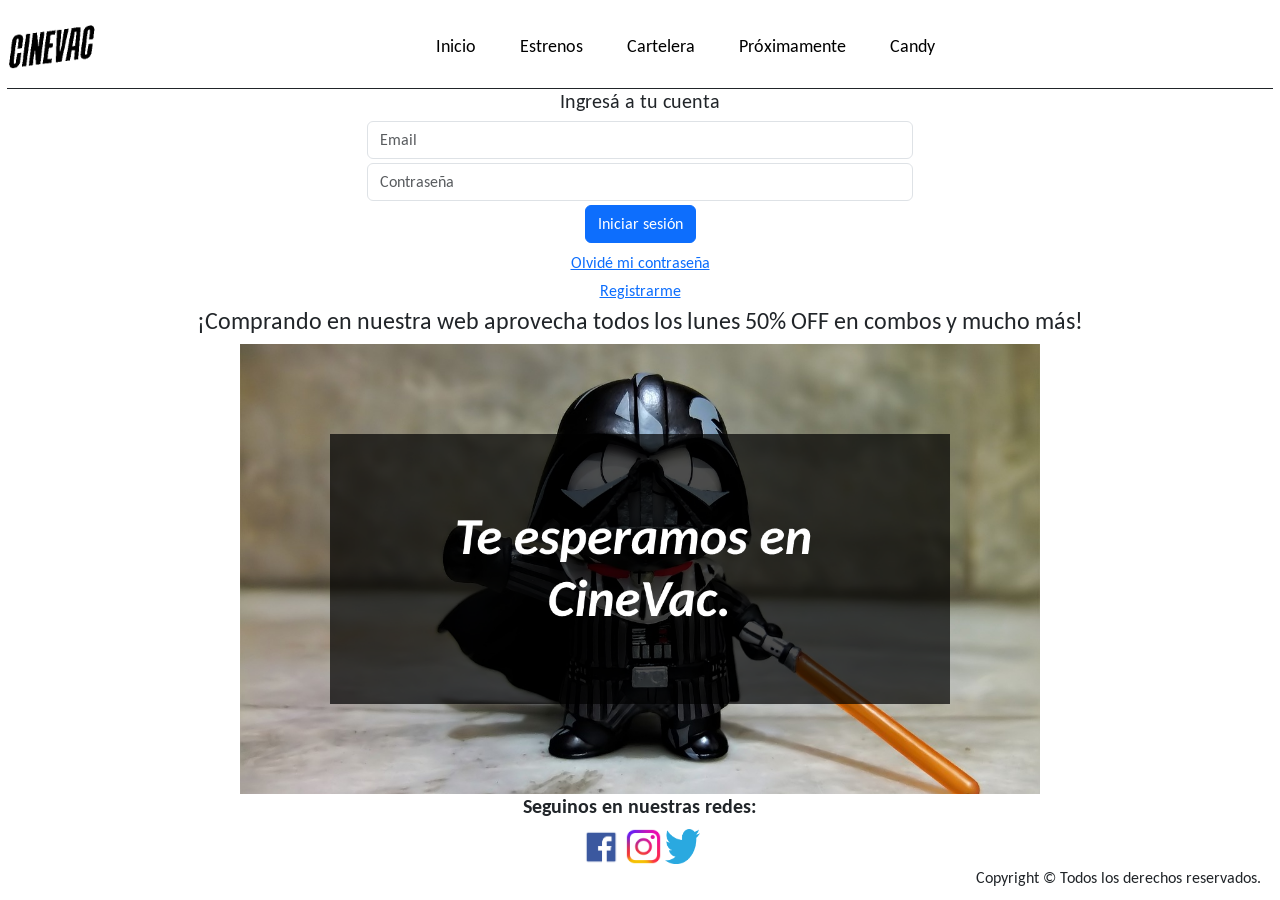
==== commit b69186ef: "se cambio el estilo de los contenedores, se agregaron variables y mixins, y se emprolijo el codigo" ====
--- a/candy.html
+++ b/candy.html
@@ -1,11 +1,11 @@
 <!DOCTYPE html>
 <html>
 	<head>
-		<title> Candy </title>	
+		<title>CineVac | Candy </title>	
 		<meta charset="utf-8">
-		<meta name="viewport" content="width=device-width, initial-scale=1.0">
+		<meta name="viewport" content="width=device-width">
 		<link href="https://cdn.jsdelivr.net/npm/bootstrap@5.3.0-alpha3/dist/css/bootstrap.min.css" rel="stylesheet" integrity="sha384-KK94CHFLLe+nY2dmCWGMq91rCGa5gtU4mk92HdvYe+M/SXH301p5ILy+dN9+nJOZ" crossorigin="anonymous">
-    	<script src="https://cdn.jsdelivr.net/npm/bootstrap@5.3.0-alpha3/dist/js/bootstrap.bundle.min.js" integrity="sha384-ENjdO4Dr2bkBIFxQpeoTz1HIcje39Wm4jDKdf19U8gI4ddQ3GYNS7NTKfAdVQSZe" crossorigin="anonymous"></script>
+		<script src="https://cdn.jsdelivr.net/npm/bootstrap@5.3.0-alpha3/dist/js/bootstrap.bundle.min.js" integrity="sha384-ENjdO4Dr2bkBIFxQpeoTz1HIcje39Wm4jDKdf19U8gI4ddQ3GYNS7NTKfAdVQSZe" crossorigin="anonymous"></script>
 		<link rel="stylesheet" href="https://cdnjs.cloudflare.com/ajax/libs/animate.css/4.1.1/animate.min.css"/>
 		<link rel="stylesheet" href="css/style.css">
 		<link rel="icon" href="Recursos/logocinevac.png"/>
@@ -22,10 +22,10 @@
 				<div class="collapse navbar-collapse" id="nav-list">
 					<ul class="navbar-nav ml-auto">
 					<li class="nav-item"> <a class="nav-link" href="Inicio.html">Inicio</a></li>
-					<li class="nav-item"> <a class="nav-link" href="estrenos.html">Estrenos</a></li>
-					<li class="nav-item"> <a class="nav-link" href="cartelera.html">Cartelera</a></li>
-					<li class="nav-item"> <a class="nav-link" href="proximamente.html">Próximamente</a></li>
-					<li class="nav-item"> <a class="nav-link" href="candy.html">Candy</a></li>
+					<li class="nav-item"> <a class="nav-link" href="Estrenos.html">Estrenos</a></li>
+					<li class="nav-item"> <a class="nav-link" href="Cartelera.html">Cartelera</a></li>
+					<li class="nav-item"> <a class="nav-link" href="Proximamente.html">Próximamente</a></li>
+					<li class="nav-item"> <a class="nav-link" href="Candy.html">Candy</a></li>
 					</ul>
 				</div>
 				</nav>
@@ -50,10 +50,10 @@
 								<input id="btn_login" type="submit" class="btn btn-primary btn-block" value="Iniciar sesión">
 							</div>
 							<div class="text-center mb-1">
-								<a href="#">Olvidé mi contraseña</a>
+							<a href="#">Olvidé mi contraseña</a>
 							</div>
 							<div class="text-center mb-1">
-								<a href="#">Registrarme</a>
+							<a href="#">Registrarme</a>
 							</div>
 						</form>
 						</div>
@@ -73,15 +73,14 @@
 					<div class="row">
 						
 						<div class="col-lg-12 col-sm-12 ">
-							<h5 class="col-lg-12 col-sm-12">Seguinos en nuestras redes:</h5>	
-							<a href="#" target="_blank"><img class="logo_red_soc" src="Recursos/logofb.png" alt="Facebook"></a>
+							<h5 class="col-lg-12 col-sm-12"><b>Seguinos en nuestras redes:</b></h5>	
+							<a href="#" target="_blank"><img class="logo_red_soc fb" src="Recursos/logofb.png" alt="Facebook"></a>
 							<a href="#" target="_blank"><img class="logo_red_soc" src="Recursos/logoig.png" alt="Instagram"></a>
 							<a href="#" target="_blank"><img class="logo_red_soc" src="Recursos/logotw.png" alt="Twitter"></a>
 						</div>
 					</div>
 						<h6 class="text-end">Copyright © Todos los derechos reservados.</h6>
-				</div>
-			
+				</div>	
 			</footer>
 	</body>
 </html>
--- a/css/style.css
+++ b/css/style.css
@@ -1,5 +1,6 @@
 /* Variables de estilo*/
 /* Variables de color*/
+/*mixins*/
 /*HEADER*/
 .encabezado {
   border-bottom: 1px solid;
@@ -22,7 +23,7 @@
   color: #000000;
 }
 #nav-list a:hover {
-  color: #0575f5;
+  color: #0077ff;
 }
 
 /*BODY*/
@@ -47,12 +48,16 @@
   display: flex;
   align-items: center;
   justify-content: center;
-  background-color: #000000;
   width: 100%;
+  background-color: #f1f1f1;
+  padding: 20px;
+  border-radius: 5px;
+  box-shadow: 0 0 10px rgb(0, 0, 0);
 }
 .contenedor p {
   margin-left: 35px;
-  color: #ffffff;
+  color: #000000;
+  font-size: 1rem;
 }
 .contenedor img {
   height: 425px;
@@ -89,8 +94,13 @@
 
 /*LOGOS*/
 .logo_red_soc {
-  height: 40px;
-  width: 40px;
+  height: 35px;
+  width: 35px;
+}
+
+.logo_red_soc.fb {
+  height: 42px;
+  width: 42px;
 }
 
 .logo-cvac {
@@ -101,18 +111,17 @@
 }
 
 @media screen and (max-width: 400px) {
-  img.logo-cvac {
-    width: 200px;
-    height: 130px;
-  }
   #nav-list li {
-    font-size: 3rem;
+    font-size: 2.5rem;
   }
   .container h1 {
     font-size: 4rem;
   }
   .container h2 {
     font-size: 3.5rem;
+  }
+  .contenedor p {
+    font-size: 2.5rem;
   }
   h3 {
     font-size: 3rem;
@@ -123,8 +132,9 @@
   h6 {
     font-size: 2rem;
   }
-  p {
-    font-size: 2.5rem;
+  img.logo-cvac {
+    width: 250px;
+    height: 150px;
   }
   img.img-fluid {
     width: 700px;
@@ -137,13 +147,13 @@
     width: 100%;
     height: 700px;
   }
+  img.logo_red_soc {
+    width: 60px;
+    height: 60px;
+  }
   iframe.embed-responsive-item {
     width: 900px;
     height: 500px;
-  }
-  img.logo_red_soc {
-    width: 60px;
-    height: 60px;
   }
   input.form-control {
     width: 100%;
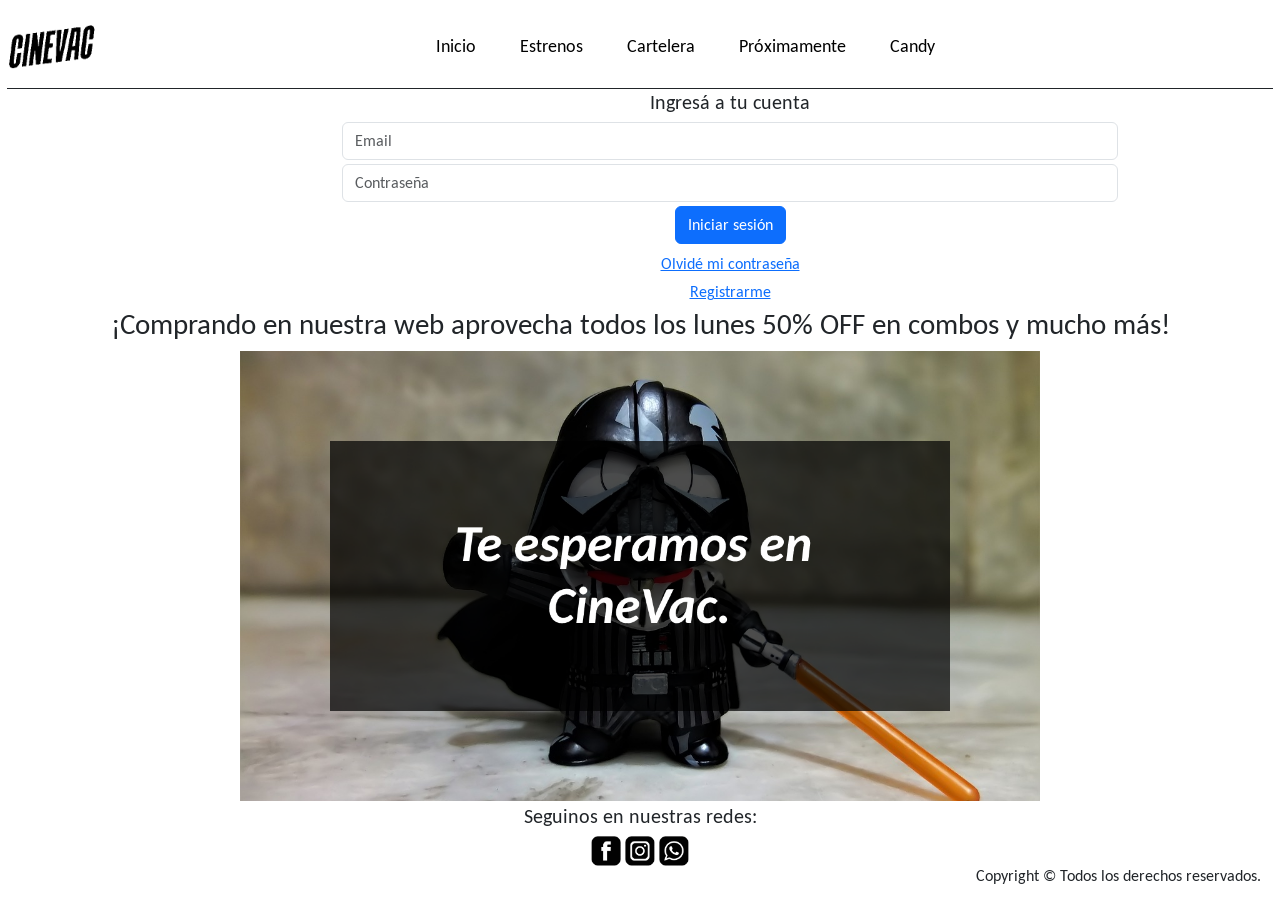
==== commit e8e3736c: "commit final, se agrego soporte responsive para tablet, se pulieron detalles generales, se cambio el" ====
--- a/candy.html
+++ b/candy.html
@@ -4,6 +4,9 @@
 		<title>CineVac | Candy </title>	
 		<meta charset="utf-8">
 		<meta name="viewport" content="width=device-width">
+		<meta name="language" content="es">
+		<meta name="author" content="CineVac">
+		<meta name="keywords" content="cine, CineVac, películas, estrenos, cartelera, cine argentino">
 		<link href="https://cdn.jsdelivr.net/npm/bootstrap@5.3.0-alpha3/dist/css/bootstrap.min.css" rel="stylesheet" integrity="sha384-KK94CHFLLe+nY2dmCWGMq91rCGa5gtU4mk92HdvYe+M/SXH301p5ILy+dN9+nJOZ" crossorigin="anonymous">
 		<script src="https://cdn.jsdelivr.net/npm/bootstrap@5.3.0-alpha3/dist/js/bootstrap.bundle.min.js" integrity="sha384-ENjdO4Dr2bkBIFxQpeoTz1HIcje39Wm4jDKdf19U8gI4ddQ3GYNS7NTKfAdVQSZe" crossorigin="anonymous"></script>
 		<link rel="stylesheet" href="https://cdnjs.cloudflare.com/ajax/libs/animate.css/4.1.1/animate.min.css"/>
@@ -16,26 +19,40 @@
 
 	<body class="body">
 		<header>
-			<div class="encabezado">
-				<nav class="navbar navbar-expand-lg navbar-light">
-				<img src="Recursos/logocinevac.png" alt="logo" class="logo-cvac animate__animated animate__backInLeft">
-				<div class="collapse navbar-collapse" id="nav-list">
-					<ul class="navbar-nav ml-auto">
-					<li class="nav-item"> <a class="nav-link" href="Inicio.html">Inicio</a></li>
-					<li class="nav-item"> <a class="nav-link" href="Estrenos.html">Estrenos</a></li>
-					<li class="nav-item"> <a class="nav-link" href="Cartelera.html">Cartelera</a></li>
-					<li class="nav-item"> <a class="nav-link" href="Proximamente.html">Próximamente</a></li>
-					<li class="nav-item"> <a class="nav-link" href="Candy.html">Candy</a></li>
-					</ul>
+		  <div class="encabezado">
+			<nav class="navbar navbar-expand-lg navbar-light">
+			  <div class="d-flex align-items-center">
+				<img src="Recursos/logocinevac.png" alt="logo" title="logo" class="logo-cvac animate__animated animate__backInLeft">
+				<div class="menu dropdown menu-dropdown">
+				  <a class="boton btn dropdown-toggle" href="#" data-bs-toggle="dropdown">
+					Menu
+				  </a>
+				  <ul class="dropdown-menu">
+					<li><a class="dropdown-item" href="index.html">Inicio</a></li>
+					<li><a class="dropdown-item" href="estrenos.html">Estrenos</a></li>
+					<li><a class="dropdown-item" href="cartelera.html">Cartelera</a></li>
+					<li><a class="dropdown-item" href="proximamente.html">Próximamente</a></li>
+					<li><a class="dropdown-item" href="candy.html">Candy</a></li>
+				  </ul>
 				</div>
-				</nav>
-			</div>
+			  </div>
+			  <div class="collapse navbar-collapse" id="nav-list">
+				<ul class="navbar-nav ml-auto dropdown-menu-end">
+				  <li class="nav-item"><a class="nav-link" href="index.html">Inicio</a></li>
+				  <li class="nav-item"><a class="nav-link" href="estrenos.html">Estrenos</a></li>
+				  <li class="nav-item"><a class="nav-link" href="cartelera.html">Cartelera</a></li>
+				  <li class="nav-item"><a class="nav-link" href="proximamente.html">Próximamente</a></li>
+				  <li class="nav-item"><a class="nav-link" href="candy.html">Candy</a></li>
+				</ul>
+			  </div>
+			</nav>
+		  </div>
 		</header>
 
 		<main>
 				<div class="container">
 					<div class="row">
-						<div class="col-md-6 offset-md-3">
+						<div class=" col-sm-12 col-md-12 offset-mb-3 login">
 						<form>
 							<div class="text-center">
 								<h5 class="mb-2">Ingresá a tu cuenta</h5>
@@ -61,9 +78,9 @@
 				</div>
 				
 				<div class="container contenedor_candy">
-					<h2 class="text-center subtitulo">¡Comprando en nuestra web aprovecha todos los lunes 50% OFF en combos y mucho más!</h2>
-					<div class="col-lg-12 col-sm-4">
-						<img class="col-lg-12 col-sm-4 img-fluid-candy" src="Recursos/teesperamos.png" alt="CineVac" title="CineVac">
+					<h2 class="text-center subtitulo col-md-12">¡Comprando en nuestra web aprovecha todos los lunes 50% OFF en combos y mucho más!</h2>
+					<div class="col-lg-12 col-md-12  col-sm-12">
+						<img class="col-lg-12 col-md-12 col-sm-12 img-fluid-candy" src="Recursos/teesperamos.png" alt="CineVac" title="CineVac">
 					</div>
 				</div>
 		</main>
@@ -73,10 +90,10 @@
 					<div class="row">
 						
 						<div class="col-lg-12 col-sm-12 ">
-							<h5 class="col-lg-12 col-sm-12"><b>Seguinos en nuestras redes:</b></h5>	
-							<a href="#" target="_blank"><img class="logo_red_soc fb" src="Recursos/logofb.png" alt="Facebook"></a>
-							<a href="#" target="_blank"><img class="logo_red_soc" src="Recursos/logoig.png" alt="Instagram"></a>
-							<a href="#" target="_blank"><img class="logo_red_soc" src="Recursos/logotw.png" alt="Twitter"></a>
+							<h5 class="col-lg-12 col-sm-12">Seguinos en nuestras redes:</h5>	
+							<a href="#" target="_blank"><img class="logo_red_soc" src="Recursos/logo_fb.png"></a>
+							<a href="#" target="_blank"><img class="logo_red_soc" src="Recursos/logo_ig.png"></a>
+							<a href="#" target="_blank"><img class="logo_red_soc" src="Recursos/logo_wp.png"></a>
 						</div>
 					</div>
 						<h6 class="text-end">Copyright © Todos los derechos reservados.</h6>
--- a/css/style.css
+++ b/css/style.css
@@ -69,16 +69,17 @@
 }
 
 .container h1 {
+  margin-top: 10px;
+  margin-bottom: 5px;
+  font-size: 1.8rem;
+}
+.container h2 {
+  font-size: 1.8rem;
+}
+.container h3 {
   margin-top: 20px;
-  margin-bottom: 5px;
-  font-size: 2rem;
-}
-.container h2 {
+  margin-bottom: 15px;
   font-size: 1.5rem;
-}
-.container h3 {
-  margin-top: 35px;
-  margin-bottom: 5px;
 }
 
 .contenedor_candy {
@@ -92,15 +93,23 @@
   height: 450px;
 }
 
+footer {
+  margin-top: 2px;
+}
+
+.menu {
+  display: none;
+}
+
+.login {
+  margin-left: 260px;
+  width: 800px;
+}
+
 /*LOGOS*/
 .logo_red_soc {
-  height: 35px;
-  width: 35px;
-}
-
-.logo_red_soc.fb {
-  height: 42px;
-  width: 42px;
+  height: 30px;
+  width: 30px;
 }
 
 .logo-cvac {
@@ -110,24 +119,56 @@
   align-items: center;
 }
 
-@media screen and (max-width: 400px) {
+@media screen and (max-width: 450px) {
+  .login {
+    margin-left: 0px;
+    width: 100%;
+  }
+  .menu {
+    margin-left: 550px;
+    display: flex;
+    justify-content: flex-end;
+    background-color: rgb(255, 255, 255);
+    color: #000000;
+    border-style: solid;
+  }
+  .menu .boton {
+    width: 360px;
+  }
+  .menu a {
+    width: 360px;
+    color: #000000;
+    font-size: 3.5rem;
+  }
+  .menu .dropdown-item {
+    font-size: 3.5rem;
+    background-color: rgb(41, 37, 37);
+    color: #ffffff;
+  }
   #nav-list li {
     font-size: 2.5rem;
+    display: none;
   }
   .container h1 {
     font-size: 4rem;
+    background-color: #000000;
+    color: #ffffff;
+    padding-right: 25px;
   }
   .container h2 {
     font-size: 3.5rem;
   }
+  .container h3 {
+    font-size: 2.8rem;
+  }
   .contenedor p {
-    font-size: 2.5rem;
+    font-size: 2.8rem;
   }
   h3 {
-    font-size: 3rem;
+    font-size: 3.2rem;
   }
   h5 {
-    font-size: 2.5rem;
+    font-size: 2.7rem;
   }
   h6 {
     font-size: 2rem;
@@ -139,12 +180,13 @@
   img.img-fluid {
     width: 700px;
     height: 800px;
+    margin-right: 50px;
   }
   img.img-fluid-banner {
     width: 100%;
   }
   img.img-fluid-candy {
-    width: 100%;
+    width: 1000px;
     height: 700px;
   }
   img.logo_red_soc {
@@ -172,5 +214,111 @@
     width: 100%;
   }
 }
+@media screen and (min-width: 768px) and (max-width: 992px) {
+  .login {
+    margin-left: 0px;
+  }
+  .menu {
+    margin-left: 850px;
+    display: flex;
+    justify-content: flex-end;
+    background-color: rgb(255, 255, 255);
+    color: #000000;
+    border-style: solid;
+  }
+  .menu .boton {
+    width: 150px;
+  }
+  .menu a {
+    width: 360px;
+    color: #000000;
+    font-size: 2rem;
+  }
+  .menu .dropdown-item {
+    font-size: 1.5rem;
+    background-color: rgb(41, 37, 37);
+    color: #ffffff;
+    width: 165px;
+    height: 50px;
+  }
+  #nav-list li {
+    font-size: 2.5rem;
+    display: none;
+  }
+  .container {
+    width: 100%;
+  }
+  .container h1 {
+    font-size: 3rem;
+    background-color: #000000;
+    color: #ffffff;
+    padding-right: 25px;
+  }
+  .container h2 {
+    font-size: 2.5rem;
+  }
+  .container h3 {
+    font-size: 2rem;
+  }
+  .contenedor {
+    width: 100%;
+  }
+  .contenedor p {
+    font-size: 1.8rem;
+  }
+  h3 {
+    font-size: 3.2rem;
+  }
+  h5 {
+    font-size: 1.8rem;
+  }
+  h6 {
+    font-size: 1.5rem;
+  }
+  img.logo-cvac {
+    width: 150px;
+    height: 100px;
+  }
+  img.img-fluid {
+    padding-bottom: 5px;
+    width: 100%;
+    height: 800px;
+    margin-right: 50px;
+  }
+  img.img-fluid-banner {
+    width: 100%;
+    height: 400px;
+  }
+  img.img-fluid-candy {
+    width: 100%;
+    height: 500px;
+  }
+  img.logo_red_soc {
+    width: 40px;
+    height: 40px;
+  }
+  iframe.embed-responsive-item {
+    padding-bottom: 5px;
+    width: 100%;
+    height: 500px;
+  }
+  input.form-control {
+    width: 100%;
+    height: 80px;
+    font-size: 2rem;
+  }
+  input.btn {
+    width: 200px;
+    height: 80px;
+    font-size: 2rem;
+  }
+  div.text-center {
+    margin-top: 5px;
+    font-size: 2rem;
+  }
+  .contenedor_candy {
+    width: 100%;
+  }
+}
 
 /*# sourceMappingURL=style.css.map */
